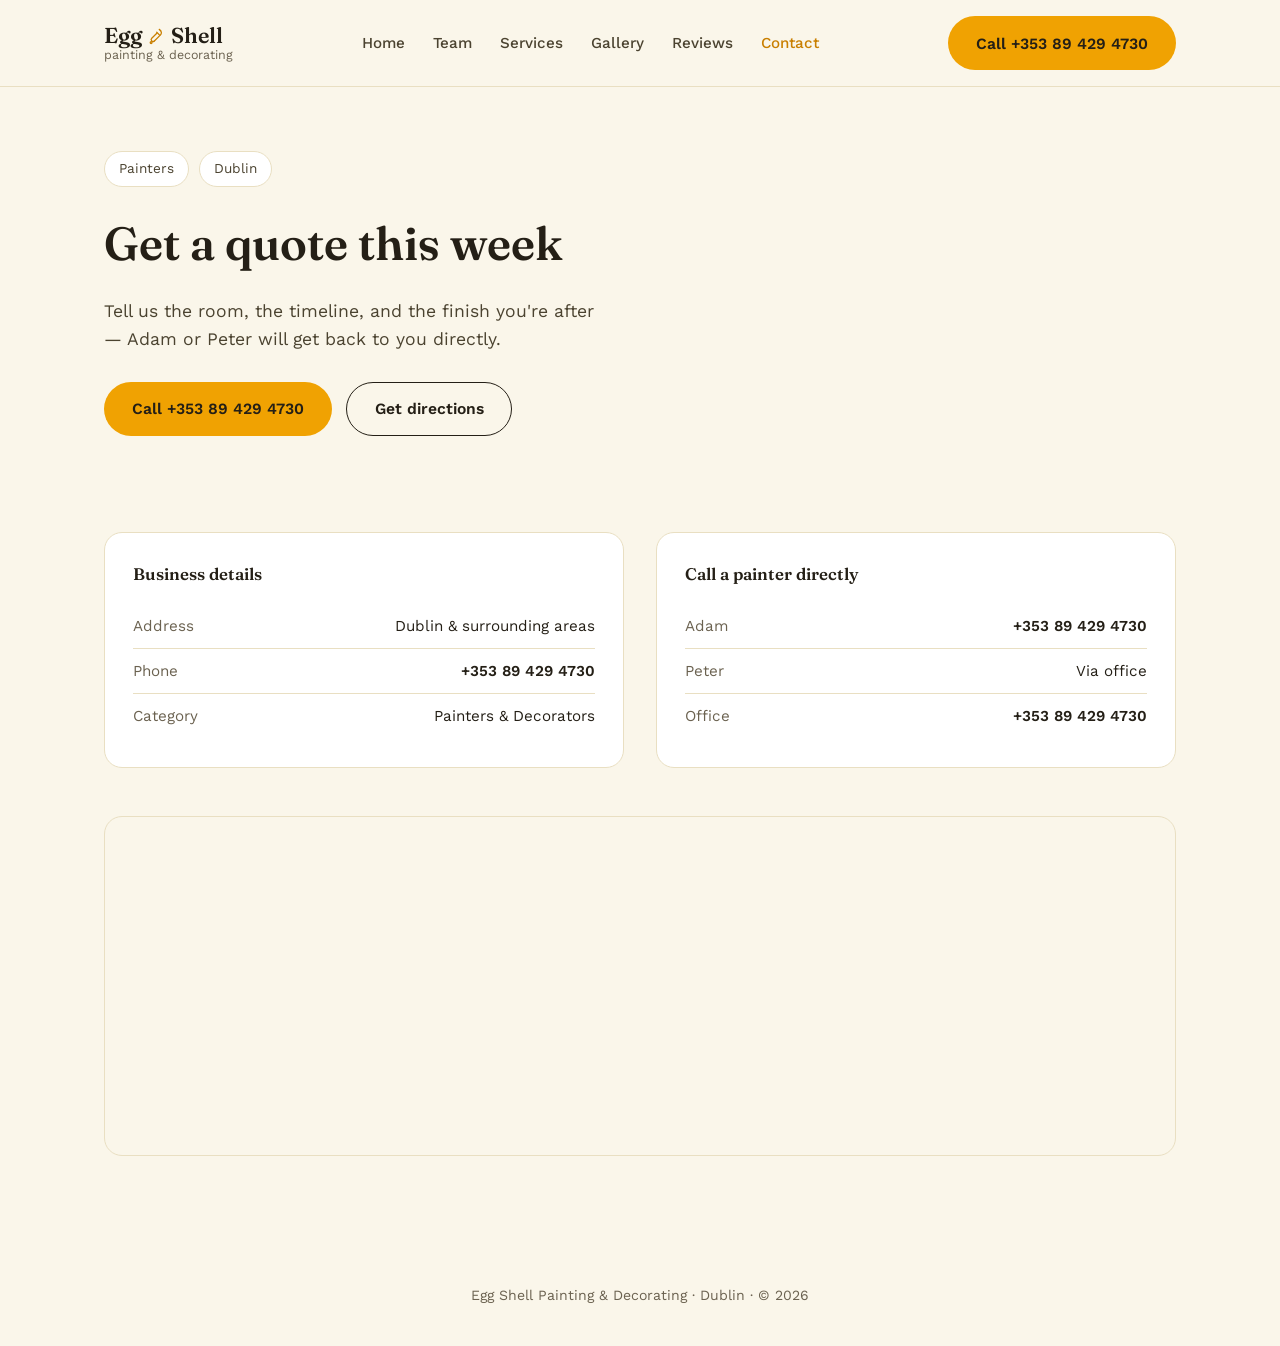
==== contact.html @ eede7dd2 "Add files via upload" ====
<!DOCTYPE html>
<html lang="en">
<head>
<meta charset="UTF-8">
<meta name="viewport" content="width=device-width, initial-scale=1.0">
<title>Contact | Egg Shell Painting & Decorating</title>
<meta name="description" content="Call, get directions, or reach Adam or Peter directly at Egg Shell Painting & Decorating, Dublin.">
<link rel="preconnect" href="https://fonts.googleapis.com">
<link rel="preconnect" href="https://fonts.gstatic.com" crossorigin>
<link href="https://fonts.googleapis.com/css2?family=Fraunces:ital,opsz,wght@0,9..144,500;0,9..144,600;0,9..144,700;1,9..144,500&family=Work+Sans:wght@400;500;600;700&display=swap" rel="stylesheet">
<link rel="stylesheet" href="style.css">
</head>
<body>

<header class="site-header">
  <div class="header-inner">
    <a class="wordmark" href="index.html">
      <span class="name">Egg<svg class="brush-icon" viewBox="0 0 24 24" fill="none" stroke="currentColor" stroke-width="1.6" stroke-linecap="round" stroke-linejoin="round" aria-hidden="true"><path d="M15.5 3c1.5 1.1 2.7 2.6 2.7 4.3 0 1.5-.9 2.6-2.1 3.6L9.3 17.6"/><path d="M9.3 17.6c-.9.9-2.4.9-3.3 0-.9-.9-.9-2.4 0-3.3l6.4-6.4"/><path d="M12.3 6.6l4 4"/><circle cx="5.2" cy="19.7" r="1.15"/></svg>Shell</span>
      <span class="tagline">painting &amp; decorating</span>
    </a>
    <nav class="nav" id="siteNav">
      <a href="index.html">Home</a>
      <a href="team.html">Team</a>
      <a href="services.html">Services</a>
      <a href="gallery.html">Gallery</a>
      <a href="reviews.html">Reviews</a>
      <a href="contact.html" class="active">Contact</a>
    </nav>
    <div class="header-actions">
      <a class="btn btn-primary header-call-text" href="tel:+353894294730">Call +353 89 429 4730</a>
      <button class="nav-toggle" id="navToggle" aria-label="Open menu" aria-expanded="false">
        <span></span><span></span><span></span>
      </button>
    </div>
  </div>
</header>

<main>

  <section class="page-hero">
    <div class="wrap">
      <div class="badges">
        <span class="badge">Painters</span>
        <span class="badge">Dublin</span>
      </div>
      <h1>Get a quote this week</h1>
      <p class="lede">Tell us the room, the timeline, and the finish you're after — Adam or Peter will get back to you directly.</p>
      <div class="cta-row">
        <a class="btn btn-primary" href="tel:+353894294730">Call +353 89 429 4730</a>
        <a class="btn btn-ghost" href="https://www.google.com/maps/search/?api=1&query=Egg+Shell+Painting+%26+Decorating%2C+Dublin%2C+Ireland" target="_blank" rel="noopener">Get directions</a>
      </div>
    </div>
  </section>

  <section>
    <div class="wrap">
      <div class="contact-details">
        <div class="contact-block">
          <h3>Business details</h3>
          <div class="row"><span>Address</span><span>Dublin &amp; surrounding areas</span></div>
          <div class="row"><span>Phone</span><a href="tel:+353894294730">+353 89 429 4730</a></div>
          <div class="row"><span>Category</span><span>Painters &amp; Decorators</span></div>
        </div>
        <div class="contact-block">
          <h3>Call a painter directly</h3>
          <div class="row"><span>Adam</span><a href="tel:+353894294730">+353 89 429 4730</a></div>
          <div class="row"><span>Peter</span><span>Via office</span></div>
          <div class="row"><span>Office</span><a href="tel:+353894294730">+353 89 429 4730</a></div>
        </div>
      </div>

      <iframe class="map-embed" src="https://www.google.com/maps?q=Dublin,+Ireland&output=embed" loading="lazy" title="Map of Dublin"></iframe>
    </div>
  </section>

</main>

<footer class="site-footer">
  <div class="wrap">Egg Shell Painting &amp; Decorating · Dublin · © 2026</div>
</footer>

<script src="script.js"></script>
</body>
</html>
---- style.css ----
:root{
  --cream:#FAF6EA;
  --paper:#FFFFFF;
  --ink:#241F16;
  --ink-soft:#4B4330;
  --muted:#6B6250;
  --yolk:#F0A202;
  --yolk-deep:#C97F00;
  --yolk-pale:#FCE9B4;
  --line:#E9DFC2;
  --radius:18px;
}
*{box-sizing:border-box;}
html{scroll-behavior:smooth;}
@media (prefers-reduced-motion: reduce){
  html{scroll-behavior:auto;}
  *{animation-duration:0.001ms !important; animation-iteration-count:1 !important; transition-duration:0.001ms !important;}
}
body{
  margin:0;
  background:var(--cream);
  color:var(--ink);
  font-family:'Work Sans',sans-serif;
  line-height:1.6;
  -webkit-font-smoothing:antialiased;
}
h1,h2,h3{
  font-family:'Fraunces',serif;
  color:var(--ink);
  margin:0;
  font-weight:600;
}
a{color:inherit;}
img,svg{display:block;max-width:100%;}
:focus-visible{outline:2.5px solid var(--yolk-deep); outline-offset:3px; border-radius:4px;}
.wrap{max-width:1120px;margin:0 auto;padding:0 24px;}
section{padding:88px 0;}
@media (max-width:640px){ section{padding:56px 0;} }

/* ---------- Buttons ---------- */
.btn{
  display:inline-flex;align-items:center;justify-content:center;
  padding:0.85rem 1.7rem;
  border-radius:999px;
  font-family:'Work Sans',sans-serif;
  font-weight:600;
  font-size:0.98rem;
  text-decoration:none;
  border:1.5px solid transparent;
  cursor:pointer;
  transition:transform .15s ease, background .2s ease, color .2s ease, border-color .2s ease;
  white-space:nowrap;
}
.btn:hover{transform:translateY(-1px);}
.btn-primary{background:var(--yolk); color:var(--ink);}
.btn-primary:hover{background:var(--yolk-deep); color:var(--paper);}
.btn-ghost{border-color:var(--ink); color:var(--ink); background:transparent;}
.btn-ghost:hover{background:var(--ink); color:var(--paper);}
.btn-primary-inverse{background:var(--yolk); color:var(--ink);}
.btn-primary-inverse:hover{background:var(--yolk-pale);}
.btn-ghost-inverse{border-color:var(--paper); color:var(--paper);}
.btn-ghost-inverse:hover{background:var(--paper); color:var(--ink);}
.btn.small{padding:0.6rem 1.2rem; font-size:0.88rem;}

/* ---------- Header ---------- */
.site-header{
  position:sticky; top:0; z-index:50;
  background:rgba(250,246,234,0.92);
  backdrop-filter:blur(6px);
  border-bottom:1px solid var(--line);
}
.header-inner{
  max-width:1120px;margin:0 auto;padding:16px 24px;
  display:flex; align-items:center; justify-content:space-between; gap:24px;
}
.wordmark{
  text-decoration:none; color:var(--ink);
  display:flex; flex-direction:column; line-height:1.1;
}
.wordmark .name{font-family:'Fraunces',serif; font-weight:600; font-size:1.35rem; display:inline-flex; align-items:center; gap:5px;}
.wordmark .tagline{font-size:0.78rem; color:var(--muted);}
.brush-icon{width:19px; height:19px; color:var(--yolk-deep); flex:none;}
.nav{display:flex; gap:28px;}
.nav a{text-decoration:none; color:var(--ink-soft); font-size:0.95rem; font-weight:500;}
.nav a:hover{color:var(--yolk-deep);}
.nav a.active{color:var(--yolk-deep);}
.header-actions{display:flex; align-items:center; gap:14px;}
.nav-toggle{display:none; background:none; border:none; cursor:pointer; padding:6px;}
.nav-toggle span{display:block; width:22px; height:2px; background:var(--ink); margin:4px 0; border-radius:2px;}
@media (max-width:800px){
  .nav{
    position:absolute; top:100%; left:0; right:0;
    background:var(--paper); border-bottom:1px solid var(--line);
    flex-direction:column; gap:0; max-height:0; overflow:hidden;
    transition:max-height .25s ease;
  }
  .nav.open{max-height:340px;}
  .nav a{padding:14px 24px; border-top:1px solid var(--line); display:block;}
  .header-call-text{display:none;}
  .nav-toggle{display:block;}
}

/* ---------- Hero (home page) ---------- */
.hero-inner{
  display:grid; grid-template-columns:1.1fr 0.9fr; gap:48px; align-items:center;
  padding-top:56px; padding-bottom:24px;
}
@media (max-width:900px){ .hero-inner{grid-template-columns:1fr; padding-top:32px;} }
.badges{display:flex; gap:10px; margin-bottom:22px;}
.badge{
  background:var(--paper); border:1px solid var(--line);
  padding:6px 14px; border-radius:999px; font-size:0.85rem; color:var(--ink-soft);
}
.hero h1{
  font-size:clamp(2.2rem, 4.6vw, 3.6rem);
  line-height:1.06;
  letter-spacing:-0.01em;
  max-width:16ch;
}
.lede{
  margin-top:20px; max-width:46ch;
  font-size:1.1rem; color:var(--ink-soft);
}
.rating-row{display:flex; align-items:center; gap:10px; margin-top:26px;}
.stars{color:var(--yolk-deep); font-size:1.1rem; letter-spacing:2px;}
.rating-text{font-weight:600;}
.rating-text .muted{color:var(--muted); font-weight:400;}
.cta-row{display:flex; gap:14px; margin-top:28px; flex-wrap:wrap;}

.hero-art{position:relative; height:380px;}
.egg-shape{
  position:absolute; inset:0; margin:auto; width:78%; height:88%; left:11%; top:4%;
  border-radius:50% 50% 50% 50% / 58% 58% 42% 42%;
  background:linear-gradient(150deg, var(--yolk-pale) 0%, var(--yolk) 55%, var(--yolk-deep) 100%);
}
.hero-art svg{position:absolute; inset:0; width:100%; height:100%;}
@media (max-width:900px){ .hero-art{height:240px; margin-top:12px;} }

.hero-copy > *{
  opacity:0; transform:translateY(12px);
  animation:rise .6s ease forwards;
}
.hero-copy .badges{animation-delay:.05s;}
.hero-copy h1{animation-delay:.15s;}
.hero-copy .lede{animation-delay:.28s;}
.hero-copy .rating-row{animation-delay:.40s;}
.hero-copy .cta-row{animation-delay:.50s;}
@keyframes rise{ to{opacity:1; transform:none;} }

/* ---------- Page hero (sub-pages) ---------- */
.page-hero{padding:64px 0 8px;}
.page-hero .badges{margin-bottom:20px;}
.page-hero h1{font-size:clamp(2rem,4vw,2.9rem); max-width:22ch;}
.page-hero .lede{margin-top:16px;}

/* ---------- Details strip ---------- */
.details{padding:0 0 88px 0;}
.details-card{
  background:var(--paper); border:1px solid var(--line); border-radius:var(--radius);
  display:grid; grid-template-columns:repeat(3,1fr);
}
.detail{
  padding:26px 28px; border-right:1px solid var(--line);
  display:flex; flex-direction:column; gap:6px;
}
.detail:last-child{border-right:none;}
.detail-label{font-size:0.82rem; color:var(--muted);}
.detail a{text-decoration:none; font-weight:600;}
.detail a:hover{color:var(--yolk-deep);}
@media (max-width:800px){
  .details-card{grid-template-columns:1fr;}
  .detail{border-right:none; border-bottom:1px solid var(--line);}
  .detail:last-child{border-bottom:none;}
}

/* ---------- Section heads ---------- */
.section-head{max-width:56ch; margin-bottom:44px;}
.section-head h2{font-size:clamp(1.6rem,2.6vw,2.1rem);}
.section-head p{margin-top:12px; color:var(--ink-soft); font-size:1.05rem;}

/* ---------- Home teaser links ---------- */
.teaser-grid{display:grid; grid-template-columns:repeat(3,1fr); gap:24px;}
@media (max-width:800px){ .teaser-grid{grid-template-columns:1fr;} }
.teaser-card{
  background:var(--paper); border:1px solid var(--line); border-radius:var(--radius);
  padding:26px; text-decoration:none; display:block;
  transition:border-color .2s ease, transform .15s ease;
}
.teaser-card:hover{border-color:var(--yolk-deep); transform:translateY(-2px);}
.teaser-card h3{font-size:1.1rem; margin-bottom:8px; color:var(--ink);}
.teaser-card p{color:var(--ink-soft); font-size:0.94rem; margin:0;}

/* ---------- Team ---------- */
.team{background:var(--paper); border-top:1px solid var(--line); border-bottom:1px solid var(--line);}
.team-grid{display:grid; grid-template-columns:1fr 1fr; gap:32px;}
@media (max-width:800px){ .team-grid{grid-template-columns:1fr;} }
.team-card{
  display:flex; gap:22px; padding:8px 0;
}
.avatar{
  flex:none; width:88px; height:104px;
  border-radius:50% 50% 50% 50% / 58% 58% 42% 42%;
  background:linear-gradient(150deg, var(--yolk) 0%, var(--yolk-deep) 100%);
  color:var(--paper); display:flex; align-items:center; justify-content:center;
  font-family:'Fraunces',serif; font-weight:600; font-size:1.5rem;
}
.team-card h3{font-size:1.3rem; margin-bottom:2px;}
.team-card .role{color:var(--yolk-deep); font-weight:600; font-size:0.92rem; margin:2px 0 10px;}
.team-card .bio{color:var(--ink-soft); font-size:0.98rem; max-width:42ch;}
.team-card .btn{margin-top:14px;}

/* ---------- Services ---------- */
.services-grid{display:grid; grid-template-columns:repeat(3,1fr); gap:28px;}
@media (max-width:900px){ .services-grid{grid-template-columns:repeat(2,1fr);} }
@media (max-width:640px){ .services-grid{grid-template-columns:1fr;} }
.service-card{
  padding:26px; border:1px solid var(--line); border-radius:var(--radius); background:var(--paper);
}
.service-icon{
  width:40px; height:40px; margin-bottom:16px; color:var(--yolk-deep);
}
.service-card h3{font-size:1.08rem; margin-bottom:8px;}
.service-card p{color:var(--ink-soft); font-size:0.94rem; margin:0;}

/* ---------- Finishes ---------- */
.finishes{background:var(--paper); border-top:1px solid var(--line); border-bottom:1px solid var(--line);}
.finish-grid{display:grid; grid-template-columns:repeat(4,1fr); gap:22px;}
@media (max-width:900px){ .finish-grid{grid-template-columns:repeat(2,1fr);} }
@media (max-width:520px){ .finish-grid{grid-template-columns:1fr;} }
.finish-card{border:1px solid var(--line); border-radius:var(--radius); overflow:hidden;}
.swatch{height:110px;}
.swatch.matt{background:#E7B94A;}
.swatch.eggshell{background:linear-gradient(160deg,#F4CB63 0%, #EDB93E 55%, #E4A929 100%);}
.swatch.satin{background:linear-gradient(115deg,#F7D372 0%, #EAB233 40%, #F7D372 55%, #E0A223 100%);}
.swatch.gloss{background:linear-gradient(120deg,#F9DE8E 0%, #E8B138 30%, #FFFFFF 42%, #E4A929 54%, #DE9E1C 100%);}
.finish-body{padding:18px 20px;}
.finish-body h3{font-size:1.02rem; margin-bottom:6px;}
.finish-body p{color:var(--ink-soft); font-size:0.9rem; margin:0;}

/* ---------- Gallery ---------- */
.gallery-grid{display:grid; grid-template-columns:repeat(3,1fr); gap:18px;}
@media (max-width:900px){ .gallery-grid{grid-template-columns:repeat(2,1fr);} }
@media (max-width:560px){ .gallery-grid{grid-template-columns:1fr;} }
.gallery-item{
  border-radius:var(--radius); overflow:hidden; border:1px solid var(--line);
  aspect-ratio:4/5; background:var(--paper); cursor:pointer; padding:0;
  display:block; width:100%;
}
.gallery-item img{width:100%; height:100%; object-fit:cover; display:block; transition:transform .35s ease;}
.gallery-item:hover img{transform:scale(1.045);}

.lightbox{
  position:fixed; inset:0; background:rgba(36,31,22,0.92); z-index:200;
  display:none; align-items:center; justify-content:center; padding:32px;
}
.lightbox.open{display:flex;}
.lightbox img{max-width:min(920px,92vw); max-height:86vh; border-radius:14px; box-shadow:0 24px 60px rgba(0,0,0,.45);}
.lightbox-close{
  position:absolute; top:22px; right:26px; background:none; border:none;
  color:var(--paper); font-size:2rem; line-height:1; cursor:pointer; font-family:'Work Sans',sans-serif;
}
.lightbox-close:hover{color:var(--yolk);}

/* ---------- Reviews ---------- */
.reviews-grid{display:grid; grid-template-columns:repeat(3,1fr); gap:26px;}
@media (max-width:800px){ .reviews-grid{grid-template-columns:1fr;} }
.review-card{
  background:var(--paper); border:1px solid var(--line); border-radius:var(--radius); padding:26px;
}
.review-card .stars{display:block; margin-bottom:14px;}
.review-card p{color:var(--ink-soft); font-size:0.98rem;}
.review-card .author{margin-top:16px; font-weight:600; color:var(--ink); font-size:0.92rem;}

/* ---------- Review submission form ---------- */
.review-form-wrap{
  background:var(--paper); border:1px solid var(--line); border-radius:var(--radius);
  padding:40px; max-width:640px; margin:0 auto;
}
.review-form-wrap h2{font-size:clamp(1.4rem,2.4vw,1.8rem);}
.review-form-wrap > p{color:var(--ink-soft); margin-top:10px; font-size:0.98rem;}
.review-form{margin-top:28px; display:flex; flex-direction:column; gap:20px;}
.review-form button[type="submit"]{align-self:flex-start;}
.form-row{display:grid; grid-template-columns:1fr 1fr; gap:16px;}
@media (max-width:560px){ .form-row{grid-template-columns:1fr;} }
.form-field{display:flex; flex-direction:column; gap:7px;}
.form-field label{font-size:0.88rem; font-weight:600; color:var(--ink-soft);}
.form-field input[type="text"],
.form-field input[type="email"],
.form-field textarea{
  font-family:'Work Sans',sans-serif; font-size:0.98rem; color:var(--ink);
  border:1.5px solid var(--line); border-radius:12px; padding:12px 14px;
  background:var(--cream); resize:vertical;
}
.form-field textarea{min-height:120px;}
.form-field input:focus, .form-field textarea:focus{outline:none; border-color:var(--yolk-deep);}

.star-rating{display:flex; flex-direction:row-reverse; gap:4px; width:max-content;}
.star-rating input{position:absolute; opacity:0; pointer-events:none;}
.star-rating label{
  font-size:1.9rem; line-height:1; color:var(--line); cursor:pointer;
  transition:color .15s ease;
}
.star-rating label:hover,
.star-rating label:hover ~ label,
.star-rating input:checked ~ label{color:var(--yolk-deep);}

.form-note{font-size:0.85rem; color:var(--muted); margin-top:-4px;}
.form-success{
  display:none; background:var(--yolk-pale); border:1px solid var(--yolk); border-radius:12px;
  padding:16px 18px; color:var(--ink); font-size:0.95rem; margin-top:6px;
}
.form-success.show{display:block;}

/* ---------- Contact page ---------- */
.contact-details{display:grid; grid-template-columns:1fr 1fr; gap:32px; margin-bottom:48px;}
@media (max-width:800px){ .contact-details{grid-template-columns:1fr;} }
.contact-block{background:var(--paper); border:1px solid var(--line); border-radius:var(--radius); padding:28px;}
.contact-block h3{font-size:1.05rem; margin-bottom:16px;}
.contact-block .row{display:flex; justify-content:space-between; padding:10px 0; border-top:1px solid var(--line); font-size:0.95rem;}
.contact-block .row:first-of-type{border-top:none;}
.contact-block .row span:first-child{color:var(--muted);}
.contact-block .row a{font-weight:600; text-decoration:none;}
.contact-block .row a:hover{color:var(--yolk-deep);}
.map-embed{width:100%; height:340px; border:1px solid var(--line); border-radius:var(--radius); display:block;}

/* ---------- CTA band (reused on every page) ---------- */
.cta-band{
  background:var(--ink); color:var(--paper); border-radius:28px;
  margin:0 24px; padding:64px 48px;
  max-width:1072px; margin-left:auto; margin-right:auto;
}
@media (max-width:700px){ .cta-band{padding:44px 26px;} }
.cta-band h2{color:var(--paper); font-size:clamp(1.8rem,3.4vw,2.5rem); max-width:20ch;}
.cta-band p{color:#D8D2C2; margin-top:14px; max-width:48ch; font-size:1.05rem;}
.cta-band .cta-row{margin-top:30px;}
.contact-meta{
  margin-top:40px; padding-top:28px; border-top:1px solid rgba(255,255,255,0.15);
  display:flex; flex-wrap:wrap; gap:32px; color:#D8D2C2; font-size:0.92rem;
}
.contact-meta strong{color:var(--paper); display:block; margin-bottom:4px; font-weight:600;}

/* ---------- Footer ---------- */
.site-footer{
  padding:40px 0; text-align:center; color:var(--muted); font-size:0.88rem;
}
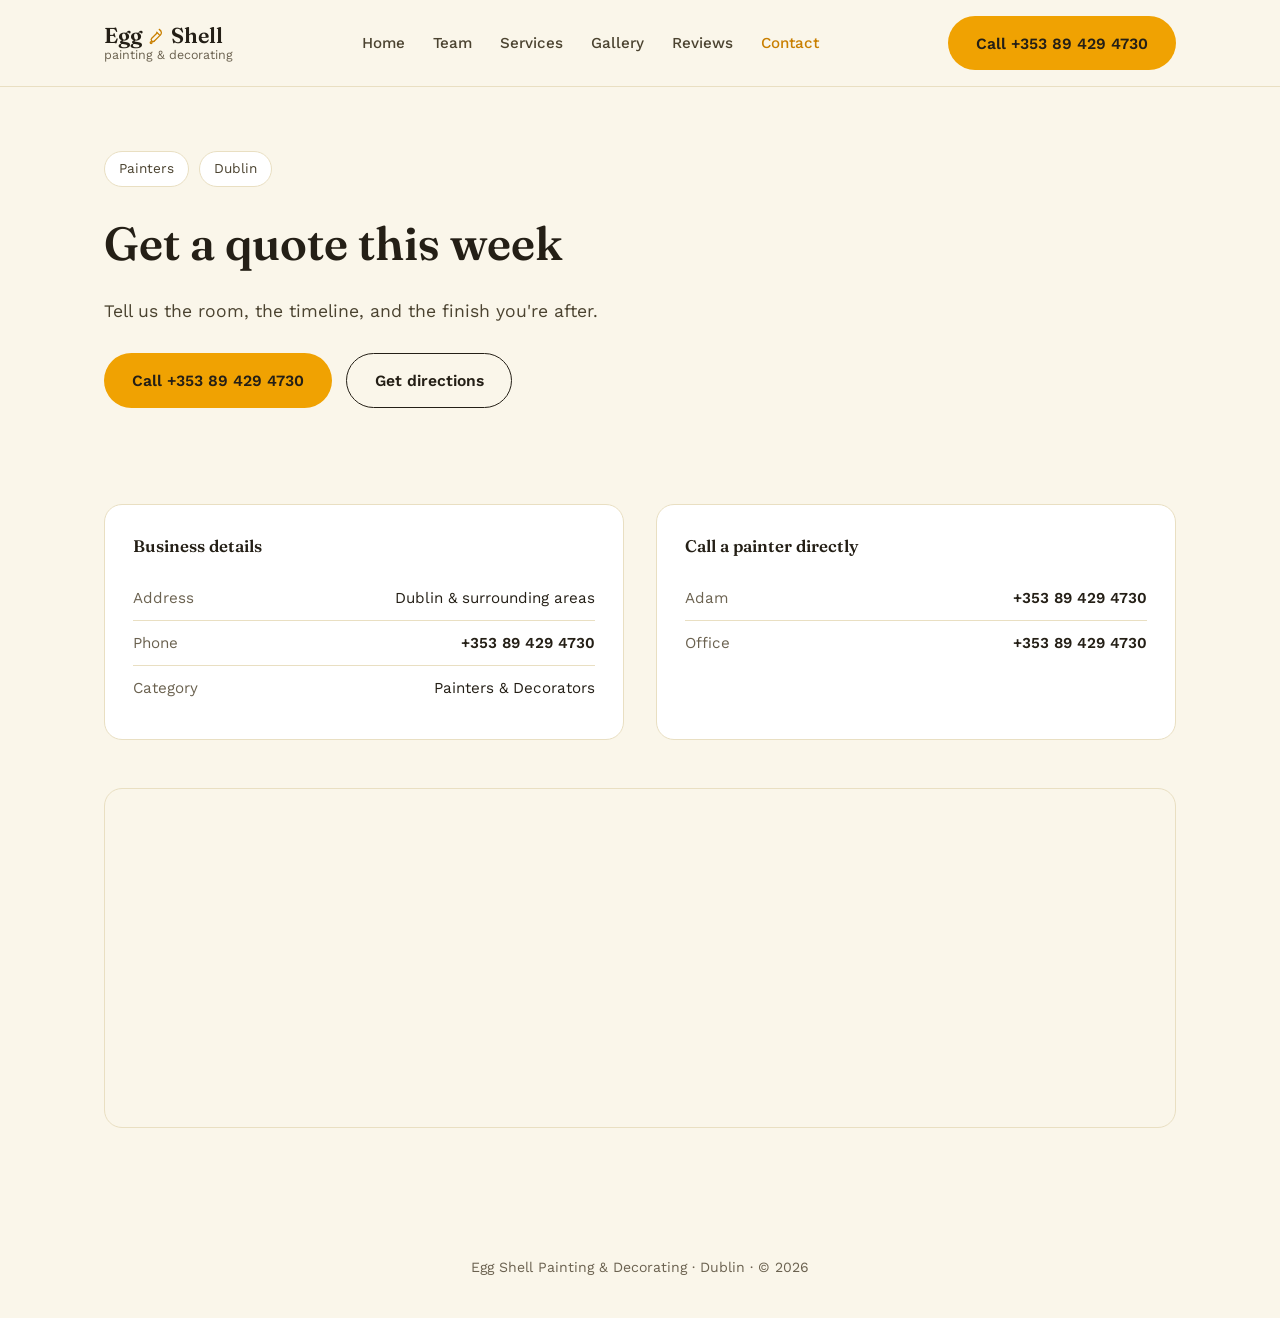
==== commit 592087e8: "Update contact.html" ====
--- a/contact.html
+++ b/contact.html
@@ -44,7 +44,7 @@
         <span class="badge">Dublin</span>
       </div>
       <h1>Get a quote this week</h1>
-      <p class="lede">Tell us the room, the timeline, and the finish you're after — Adam or Peter will get back to you directly.</p>
+      <p class="lede">Tell us the room, the timeline, and the finish you're after.</p>
       <div class="cta-row">
         <a class="btn btn-primary" href="tel:+353894294730">Call +353 89 429 4730</a>
         <a class="btn btn-ghost" href="https://www.google.com/maps/search/?api=1&query=Egg+Shell+Painting+%26+Decorating%2C+Dublin%2C+Ireland" target="_blank" rel="noopener">Get directions</a>
@@ -64,7 +64,6 @@
         <div class="contact-block">
           <h3>Call a painter directly</h3>
           <div class="row"><span>Adam</span><a href="tel:+353894294730">+353 89 429 4730</a></div>
-          <div class="row"><span>Peter</span><span>Via office</span></div>
           <div class="row"><span>Office</span><a href="tel:+353894294730">+353 89 429 4730</a></div>
         </div>
       </div>
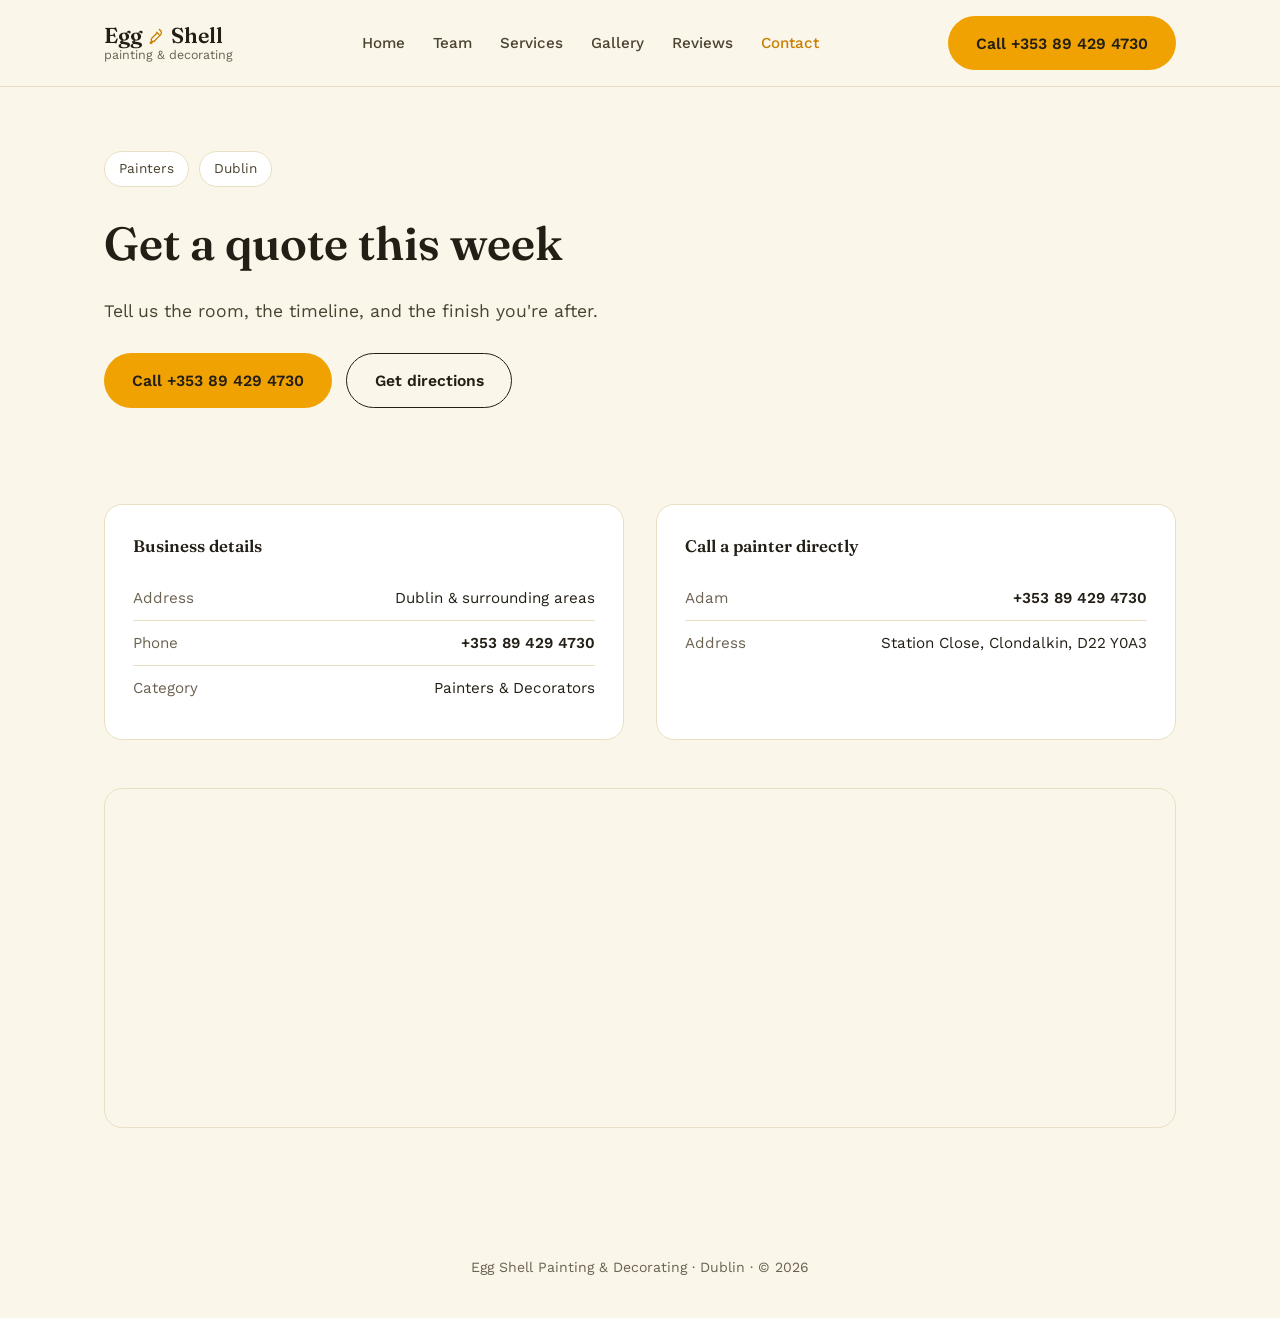
==== commit c7b90d42: "Update contact.html" ====
--- a/contact.html
+++ b/contact.html
@@ -64,11 +64,10 @@
         <div class="contact-block">
           <h3>Call a painter directly</h3>
           <div class="row"><span>Adam</span><a href="tel:+353894294730">+353 89 429 4730</a></div>
-          <div class="row"><span>Office</span><a href="tel:+353894294730">+353 89 429 4730</a></div>
+      <div class="row"><span>Address</span><span>Station Close, Clondalkin, D22 Y0A3</span></div>
         </div>
       </div>
-
-      <iframe class="map-embed" src="https://www.google.com/maps?q=Dublin,+Ireland&output=embed" loading="lazy" title="Map of Dublin"></iframe>
+<iframe class="map-embed" src="https://www.google.com/maps?q=Station+close,+D22Y0A3,+Clondalkin&output=embed" loading="lazy" title="Map of Station Close, Clondalkin"></iframe>
     </div>
   </section>
 
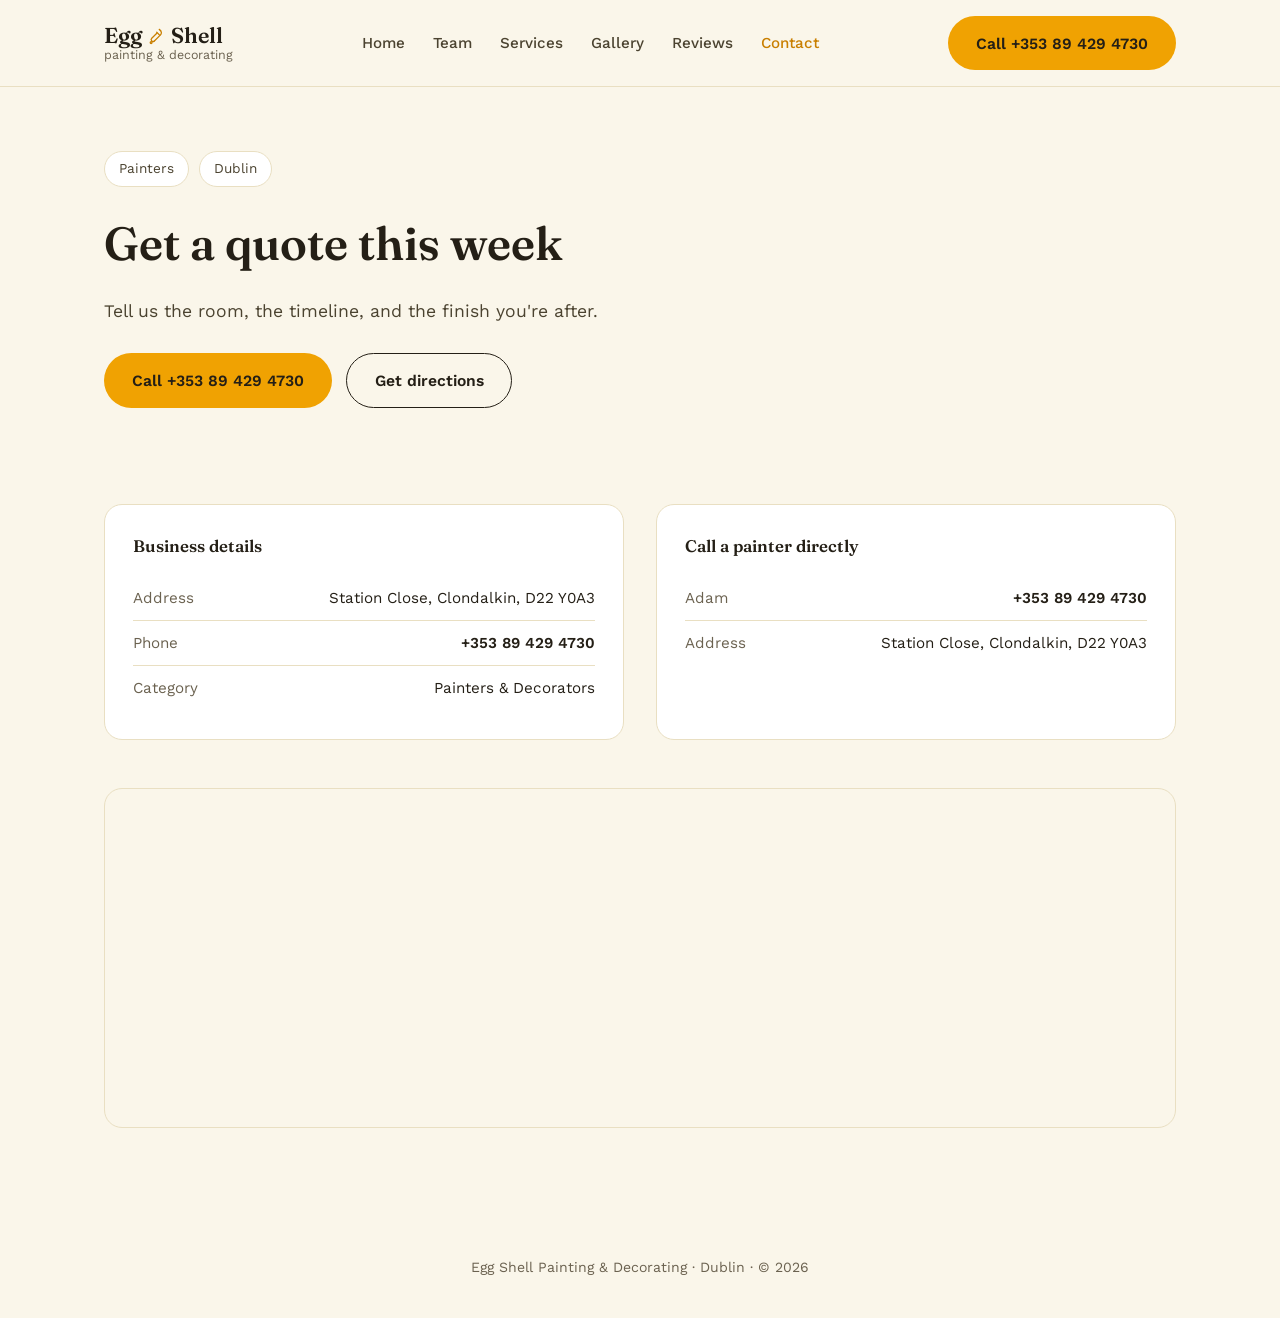
==== commit 2fca0870: "Update contact.html" ====
--- a/contact.html
+++ b/contact.html
@@ -57,7 +57,7 @@
       <div class="contact-details">
         <div class="contact-block">
           <h3>Business details</h3>
-          <div class="row"><span>Address</span><span>Dublin &amp; surrounding areas</span></div>
+          <div class="row"><span>Address</span><span>Station Close, Clondalkin, D22 Y0A3</span></div>
           <div class="row"><span>Phone</span><a href="tel:+353894294730">+353 89 429 4730</a></div>
           <div class="row"><span>Category</span><span>Painters &amp; Decorators</span></div>
         </div>
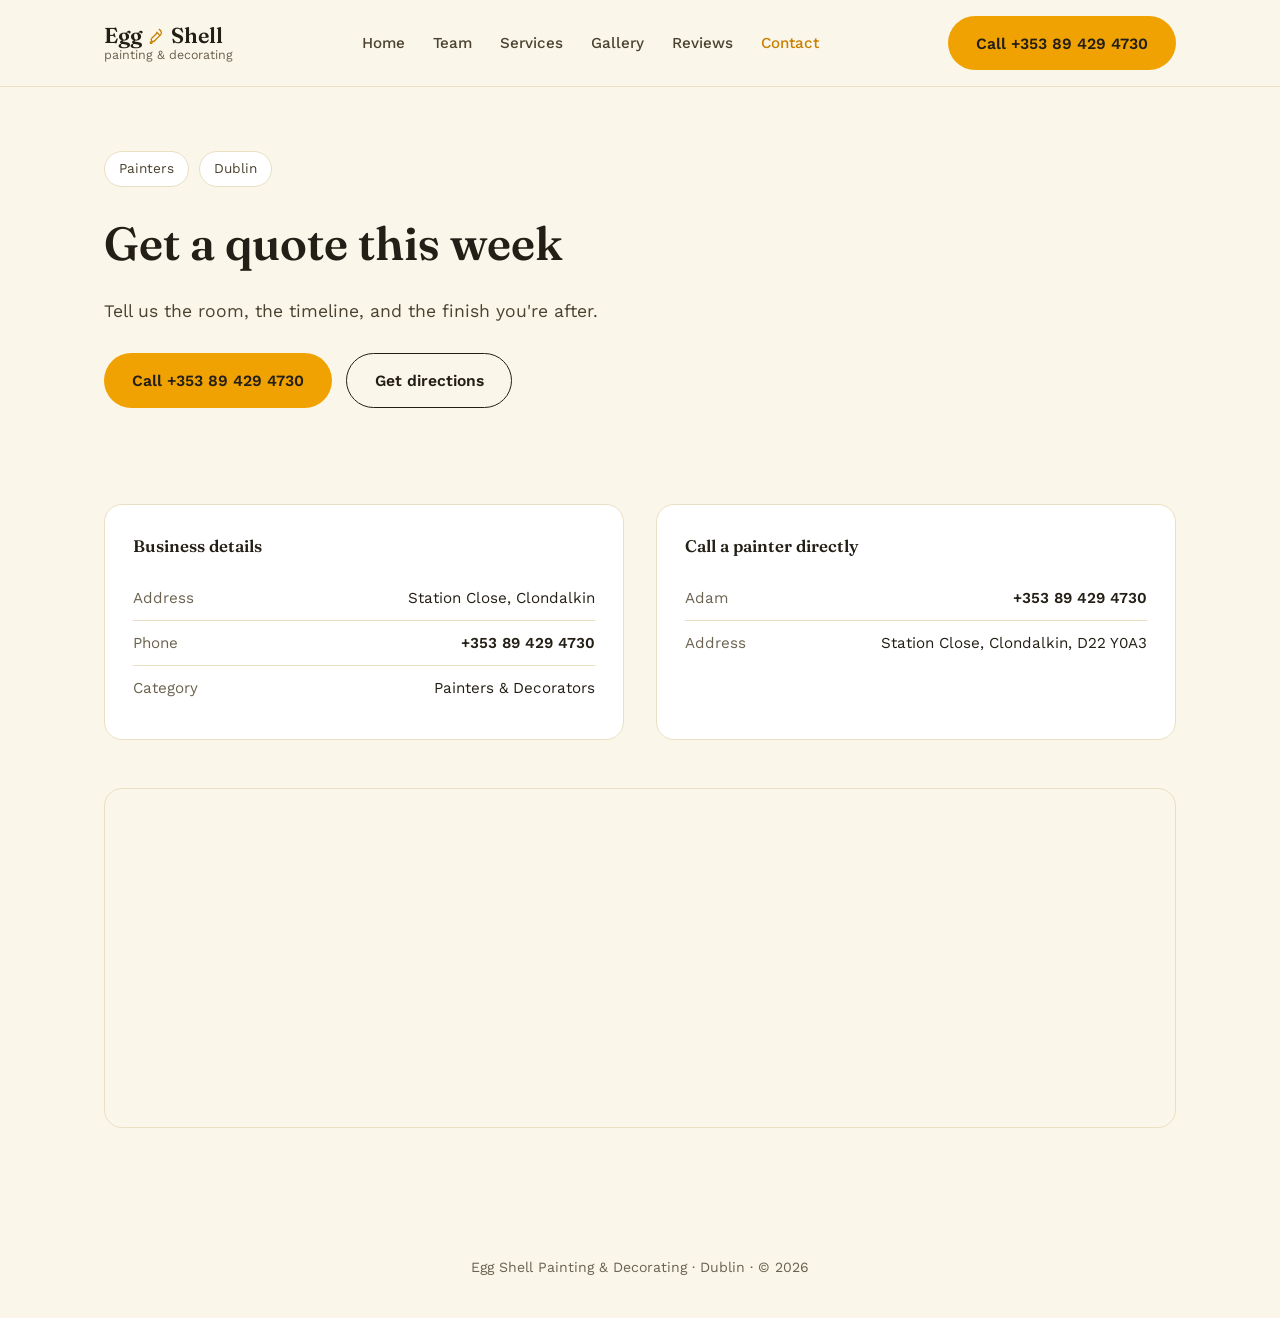
==== commit 3ff31433: "Update contact.html" ====
--- a/contact.html
+++ b/contact.html
@@ -57,7 +57,7 @@
       <div class="contact-details">
         <div class="contact-block">
           <h3>Business details</h3>
-          <div class="row"><span>Address</span><span>Station Close, Clondalkin, D22 Y0A3</span></div>
+          <div class="row"><span>Address</span><span>Station Close, Clondalkin</span></div>
           <div class="row"><span>Phone</span><a href="tel:+353894294730">+353 89 429 4730</a></div>
           <div class="row"><span>Category</span><span>Painters &amp; Decorators</span></div>
         </div>
